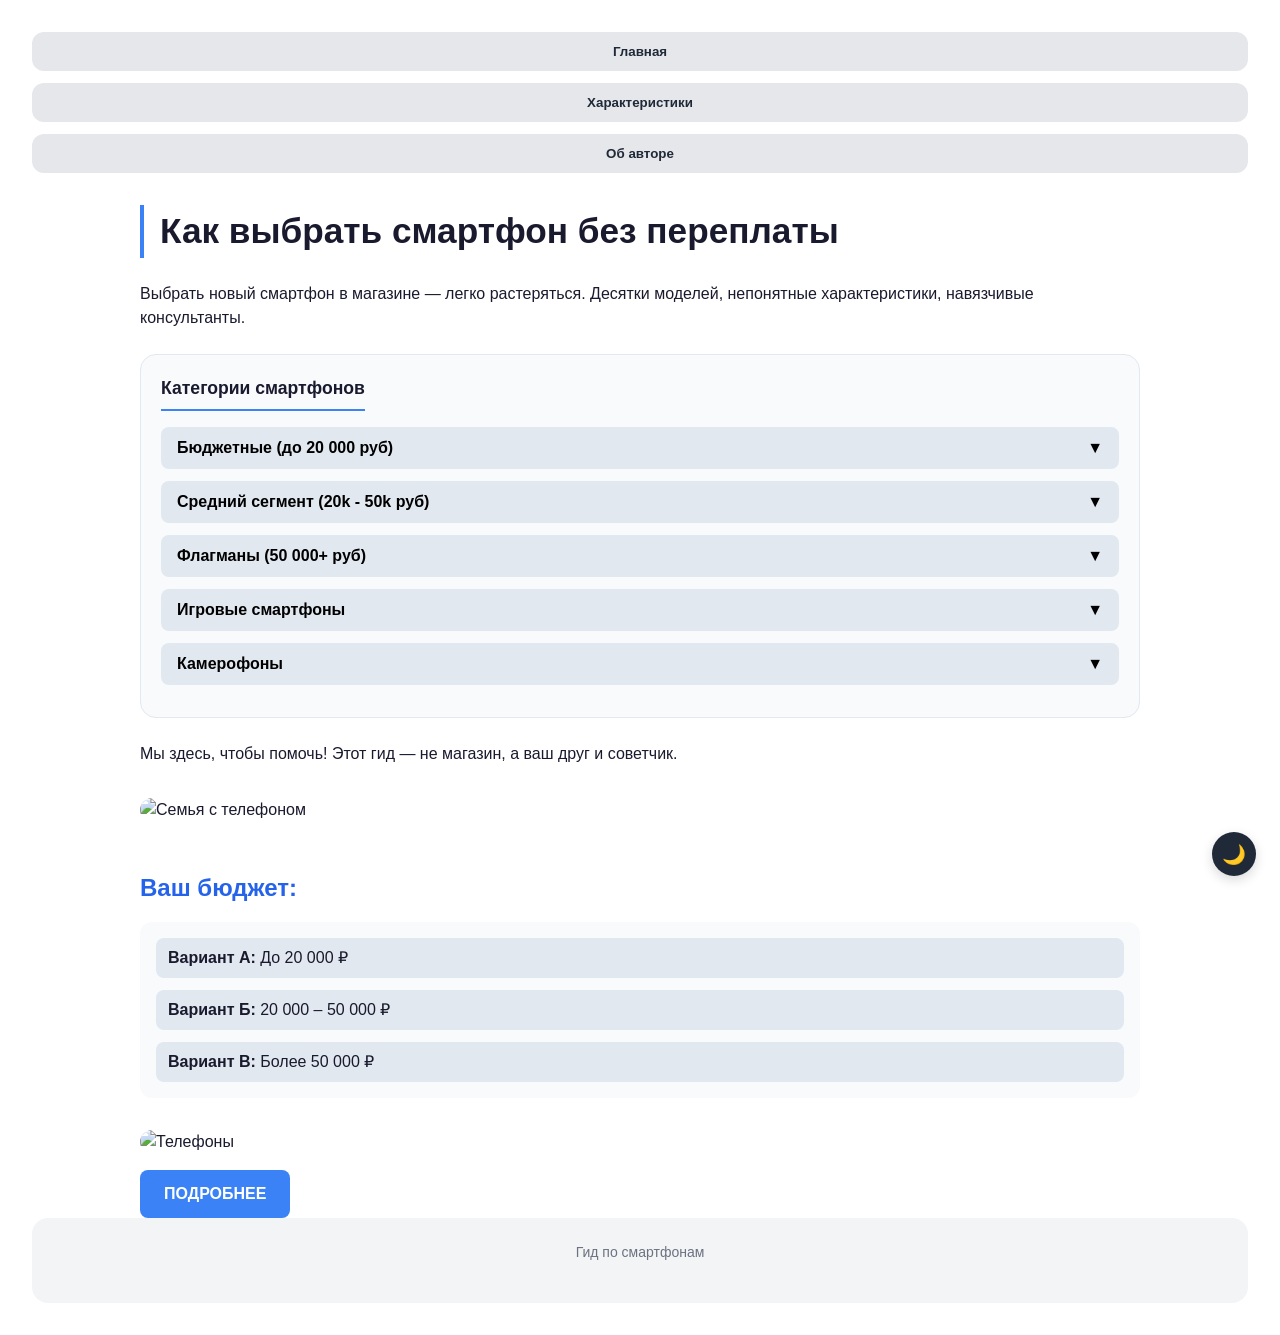
==== index.html @ 874bac9c "Add files via upload приветос" ====
<!DOCTYPE html>
<html lang="ru">
<head>
    <meta charset="UTF-8">
    <title>Гид по смартфонам</title>
    <link rel="stylesheet" href="style.css">
    <script src="script.js" defer></script>
</head>
<body>

    <header>
        <nav>
            <button><a href="index228.html">Главная</a></button>
            <button><a href="about228.html">Характеристики</a></button>
            <button><a href="contact228.html">Об авторе</a></button>
        </nav>
    </header>

    <main>
        <h1>Как выбрать смартфон без переплаты</h1>

        <p>Выбрать новый смартфон в магазине — легко растеряться. Десятки моделей, непонятные характеристики, навязчивые консультанты.</p>

        <p>Мы здесь, чтобы помочь! Этот гид — не магазин, а ваш друг и советчик.</p>

        <img src="img/семья.jpeg" alt="Семья с телефоном">

        <h2>Ваш бюджет:</h2>
        <ul>
            <li><strong>Вариант А:</strong> До 20 000 ₽</li>
            <li><strong>Вариант Б:</strong> 20 000 – 50 000 ₽</li>
            <li><strong>Вариант В:</strong> Более 50 000 ₽</li>
        </ul>

        <img src="img/телефоны.jpeg" alt="Телефоны">

        <br>
        <a href="about228.html" class="button">ПОДРОБНЕЕ</a>
    </main>

    <footer>
        <p>Гид по смартфонам</p>
    </footer>

</body>
</html>
---- style.css ----
* {
    margin: 0;
    padding: 0;
    box-sizing: border-box;
}

html {
    cursor: url('data:image/svg+xml;utf8,<svg xmlns="http://www.w3.org/2000/svg" width="22" height="22" viewBox="0 0 22 22"><defs><linearGradient id="grad" x1="0%" y1="0%" x2="100%" y2="100%"><stop offset="0%" stop-color="%233b82f6"/><stop offset="100%" stop-color="%238b5cf6"/></linearGradient></defs><polygon points="2,2 18,9 11,10 8,18" fill="url(%23grad)" stroke="white" stroke-width="1"/><circle cx="9" cy="10" r="1.3" fill="white"/></svg>') 2 2, auto;
}

body.dark {
    background: #0f0f1a;
    color: #e0e0e0;
}

body.dark html {
    cursor: url('data:image/svg+xml;utf8,<svg xmlns="http://www.w3.org/2000/svg" width="22" height="22" viewBox="0 0 22 22"><defs><linearGradient id="grad" x1="0%" y1="0%" x2="100%" y2="100%"><stop offset="0%" stop-color="%2360a5fa"/><stop offset="100%" stop-color="%23c084fc"/></linearGradient></defs><polygon points="2,2 18,9 11,10 8,18" fill="url(%23grad)" stroke="%231f1f2e" stroke-width="1"/><circle cx="9" cy="10" r="1.3" fill="%230f0f1a"/></svg>') 2 2, auto;
}

a, button, .button, .theme-toggle, nav a, .spec-card, .contact-item, .category-btn, .dropdown-btn {
    cursor: url('data:image/svg+xml;utf8,<svg xmlns="http://www.w3.org/2000/svg" width="24" height="24" viewBox="0 0 24 24"><defs><linearGradient id="gradHover" x1="0%" y1="0%" x2="100%" y2="100%"><stop offset="0%" stop-color="%23f59e0b"/><stop offset="100%" stop-color="%23ef4444"/></linearGradient></defs><polygon points="3,3 19,10 12,11 9,19" fill="url(%23gradHover)" stroke="white" stroke-width="1"/><circle cx="10" cy="11" r="1.5" fill="white"/></svg>') 3 3, pointer;
}

body.dark a, body.dark button, body.dark .button, body.dark .theme-toggle, body.dark nav a, body.dark .spec-card, body.dark .contact-item, body.dark .category-btn, body.dark .dropdown-btn {
    cursor: url('data:image/svg+xml;utf8,<svg xmlns="http://www.w3.org/2000/svg" width="24" height="24" viewBox="0 0 24 24"><defs><linearGradient id="gradHoverDark" x1="0%" y1="0%" x2="100%" y2="100%"><stop offset="0%" stop-color="%23fbbf24"/><stop offset="100%" stop-color="%23f97316"/></linearGradient></defs><polygon points="3,3 19,10 12,11 9,19" fill="url(%23gradHoverDark)" stroke="%23333" stroke-width="1"/><circle cx="10" cy="11" r="1.5" fill="%230f0f1a"/></svg>') 3 3, pointer;
}

body {
    font-family: -apple-system, BlinkMacSystemFont, 'Segoe UI', Roboto, Arial, sans-serif;
    background: #ffffff;
    color: #1a1a2e;
    line-height: 1.5;
    padding: 2rem;
    transition: background 0.2s ease, color 0.2s ease;
    min-height: 100vh;
    display: flex;
    flex-direction: column;
}

h1 {
    font-size: 2.2rem;
    font-weight: 700;
    margin-bottom: 1.5rem;
    border-left: 4px solid #3b82f6;
    padding-left: 1rem;
}

h2 {
    font-size: 1.5rem;
    font-weight: 600;
    margin-top: 2rem;
    margin-bottom: 1rem;
    color: #2563eb;
}

body.dark h2 {
    color: #60a5fa;
}

p {
    margin-bottom: 1rem;
}

ul {
    margin: 1rem 0 1rem 2rem;
}

li {
    margin: 0.5rem 0;
}

a {
    text-decoration: none;
    color: inherit;
}

nav {
    display: flex;
    flex-direction: column;
    gap: 0.75rem;
    margin-bottom: 2rem;
    position: sticky;
    top: 1rem;
    align-self: flex-start;
}

nav button {
    background: none;
    border: none;
    padding: 0;
    width: 100%;
}

nav a {
    display: block;
    padding: 0.75rem 1.5rem;
    background: #e5e7eb;
    color: #1f2937;
    border-radius: 0.75rem;
    font-weight: 600;
    text-align: center;
    transition: all 0.2s;
    width: 100%;
}

nav a:hover {
    background: #d1d5db;
    transform: translateX(6px);
}

body.dark nav a {
    background: #2d2d3a;
    color: #e0e0e0;
}

body.dark nav a:hover {
    background: #3d3d4a;
    transform: translateX(6px);
}

.interactive-menu {
    background: #f8fafc;
    border-radius: 1rem;
    padding: 1.25rem;
    margin: 1.5rem 0;
    border: 1px solid #e2e8f0;
}

body.dark .interactive-menu {
    background: #111827;
    border-color: #1f2937;
}

.menu-title {
    font-weight: 700;
    font-size: 1.1rem;
    margin-bottom: 1rem;
    padding-bottom: 0.5rem;
    border-bottom: 2px solid #3b82f6;
    display: inline-block;
}

.category-group {
    margin-bottom: 0.75rem;
}

.category-btn {
    width: 100%;
    text-align: left;
    background: #e2e8f0;
    border: none;
    padding: 0.75rem 1rem;
    border-radius: 0.5rem;
    font-weight: 600;
    font-size: 1rem;
    display: flex;
    justify-content: space-between;
    align-items: center;
    transition: all 0.2s;
}

.category-btn:hover {
    background: #cbd5e1;
    transform: translateX(4px);
}

body.dark .category-btn {
    background: #1e293b;
    color: #e2e8f0;
}

body.dark .category-btn:hover {
    background: #334155;
}

.arrow {
    transition: transform 0.3s;
}

.category-btn.active .arrow {
    transform: rotate(180deg);
}

.dropdown-content {
    max-height: 0;
    overflow: hidden;
    transition: max-height 0.3s ease-out, margin 0.2s;
    background: #f1f5f9;
    border-radius: 0.5rem;
    margin-top: 0;
}

.dropdown-content.open {
    max-height: 300px;
    margin-top: 0.5rem;
}

body.dark .dropdown-content {
    background: #0f172a;
}

.dropdown-item {
    padding: 0.6rem 1rem 0.6rem 2rem;
    display: block;
    color: #334155;
    font-size: 0.9rem;
    transition: all 0.15s;
    border-left: 2px solid transparent;
}

.dropdown-item:hover {
    background: #e2e8f0;
    border-left-color: #3b82f6;
    transform: translateX(4px);
}

body.dark .dropdown-item {
    color: #cbd5e1;
}

body.dark .dropdown-item:hover {
    background: #1e293b;
    border-left-color: #60a5fa;
}

.button {
    display: inline-block;
    background: #3b82f6;
    color: white;
    padding: 0.75rem 1.5rem;
    border-radius: 0.5rem;
    font-weight: 600;
    text-align: center;
    transition: background 0.2s, transform 0.1s;
    border: none;
}

.button:hover {
    background: #2563eb;
    transform: translateY(-2px);
}

.button:active {
    transform: translateY(0);
}

img {
    max-width: 100%;
    height: auto;
    border-radius: 0.75rem;
    margin: 1rem 0;
}

.specs-grid {
    display: flex;
    flex-direction: column;
    gap: 1.5rem;
    margin: 1.5rem 0;
}

.spec-card {
    background: #f9fafb;
    border-radius: 1rem;
    padding: 1.5rem;
    border: 1px solid #e5e7eb;
    transition: all 0.2s;
    display: flex;
    flex-direction: column;
}

.spec-card:hover {
    transform: translateY(-3px);
    box-shadow: 0 8px 20px rgba(0, 0, 0, 0.08);
}

body.dark .spec-card {
    background: #1a1a2a;
    border-color: #2d2d3a;
}

.spec-card h2 {
    margin-top: 0;
    margin-bottom: 0.75rem;
    color: #1f2937;
}

body.dark .spec-card h2 {
    color: #e0e0e0;
}

.spec-card img {
    width: 100%;
    max-height: 180px;
    object-fit: cover;
    margin: 0.5rem 0;
    border-radius: 0.5rem;
}

.spec-card p {
    margin: 0.25rem 0;
}

.photos-row {
    display: flex;
    flex-wrap: wrap;
    gap: 1rem;
    margin: 1rem 0;
}

.photos-row img {
    flex: 1 1 calc(50% - 0.5rem);
    min-width: 150px;
    margin: 0;
}

.contacts-list {
    display: flex;
    flex-direction: column;
    gap: 0.75rem;
    margin: 1rem 0;
}

.contact-item {
    background: #f3f4f6;
    padding: 0.75rem 1rem;
    border-radius: 0.5rem;
    font-family: monospace;
    font-size: 0.95rem;
    transition: all 0.2s;
}

.contact-item:hover {
    transform: translateX(6px);
    background: #e5e7eb;
}

body.dark .contact-item {
    background: #1e1e2e;
    color: #a0a0e0;
}

body.dark .contact-item:hover {
    background: #2d2d3a;
}

.emails-list {
    display: flex;
    flex-direction: column;
    gap: 0.5rem;
    margin: 1rem 0;
}

.emails-list p {
    background: #f3f4f6;
    padding: 0.6rem 1rem;
    border-radius: 0.5rem;
    font-family: monospace;
    margin: 0;
}

body.dark .emails-list p {
    background: #1e1e2e;
}

footer {
    text-align: center;
    margin-top: auto;
    padding: 1.5rem;
    background: #f3f4f6;
    border-radius: 1rem;
    font-size: 0.875rem;
    color: #6b7280;
}

body.dark footer {
    background: #1a1a2a;
    color: #9ca3af;
}

.theme-toggle {
    position: fixed;
    bottom: 1.5rem;
    right: 1.5rem;
    background: #1f2937;
    color: white;
    border: none;
    width: 44px;
    height: 44px;
    border-radius: 50%;
    font-size: 1.2rem;
    display: flex;
    align-items: center;
    justify-content: center;
    transition: all 0.2s;
    box-shadow: 0 4px 12px rgba(0, 0, 0, 0.15);
    z-index: 100;
}

.theme-toggle:hover {
    transform: scale(1.05) rotate(15deg);
    background: #374151;
}

body.dark .theme-toggle {
    background: #e5e7eb;
    color: #1f2937;
}

main {
    max-width: 1000px;
    margin: 0 auto;
    width: 100%;
    flex: 1;
}

.budget-options {
    display: flex;
    flex-direction: column;
    gap: 0.75rem;
    background: #f8fafc;
    padding: 1rem;
    border-radius: 0.75rem;
    margin: 1rem 0;
}

body.dark .budget-options {
    background: #111827;
}

.budget-item {
    padding: 0.5rem 0.75rem;
    background: #e2e8f0;
    border-radius: 0.5rem;
}

body.dark .budget-item {
    background: #1e293b;
}

@media (max-width: 768px) {
    body {
        padding: 1rem;
    }
    
    body {
        flex-direction: column;
    }
    
    nav {
        flex-direction: row;
        justify-content: center;
        position: static;
        margin-bottom: 1.5rem;
    }
    
    nav a {
        text-align: center;
    }
    
    nav a:hover {
        transform: translateY(-2px);
    }
    
    h1 {
        font-size: 1.75rem;
    }
    
    .photos-row img {
        flex: 1 1 100%;
    }
    
    .theme-toggle {
        width: 38px;
        height: 38px;
        bottom: 1rem;
        right: 1rem;
    }
    
    .category-btn {
        font-size: 0.9rem;
        padding: 0.6rem 0.8rem;
    }
}

@media (min-width: 769px) and (max-width: 1024px) {
    body {
        padding: 1.5rem;
    }
}

@media (min-width: 1025px) {
    .specs-grid {
        display: flex;
        flex-direction: row;
        flex-wrap: wrap;
        gap: 1.5rem;
    }
    
    .specs-grid .spec-card {
        flex: 1 1 calc(50% - 0.75rem);
    }
}
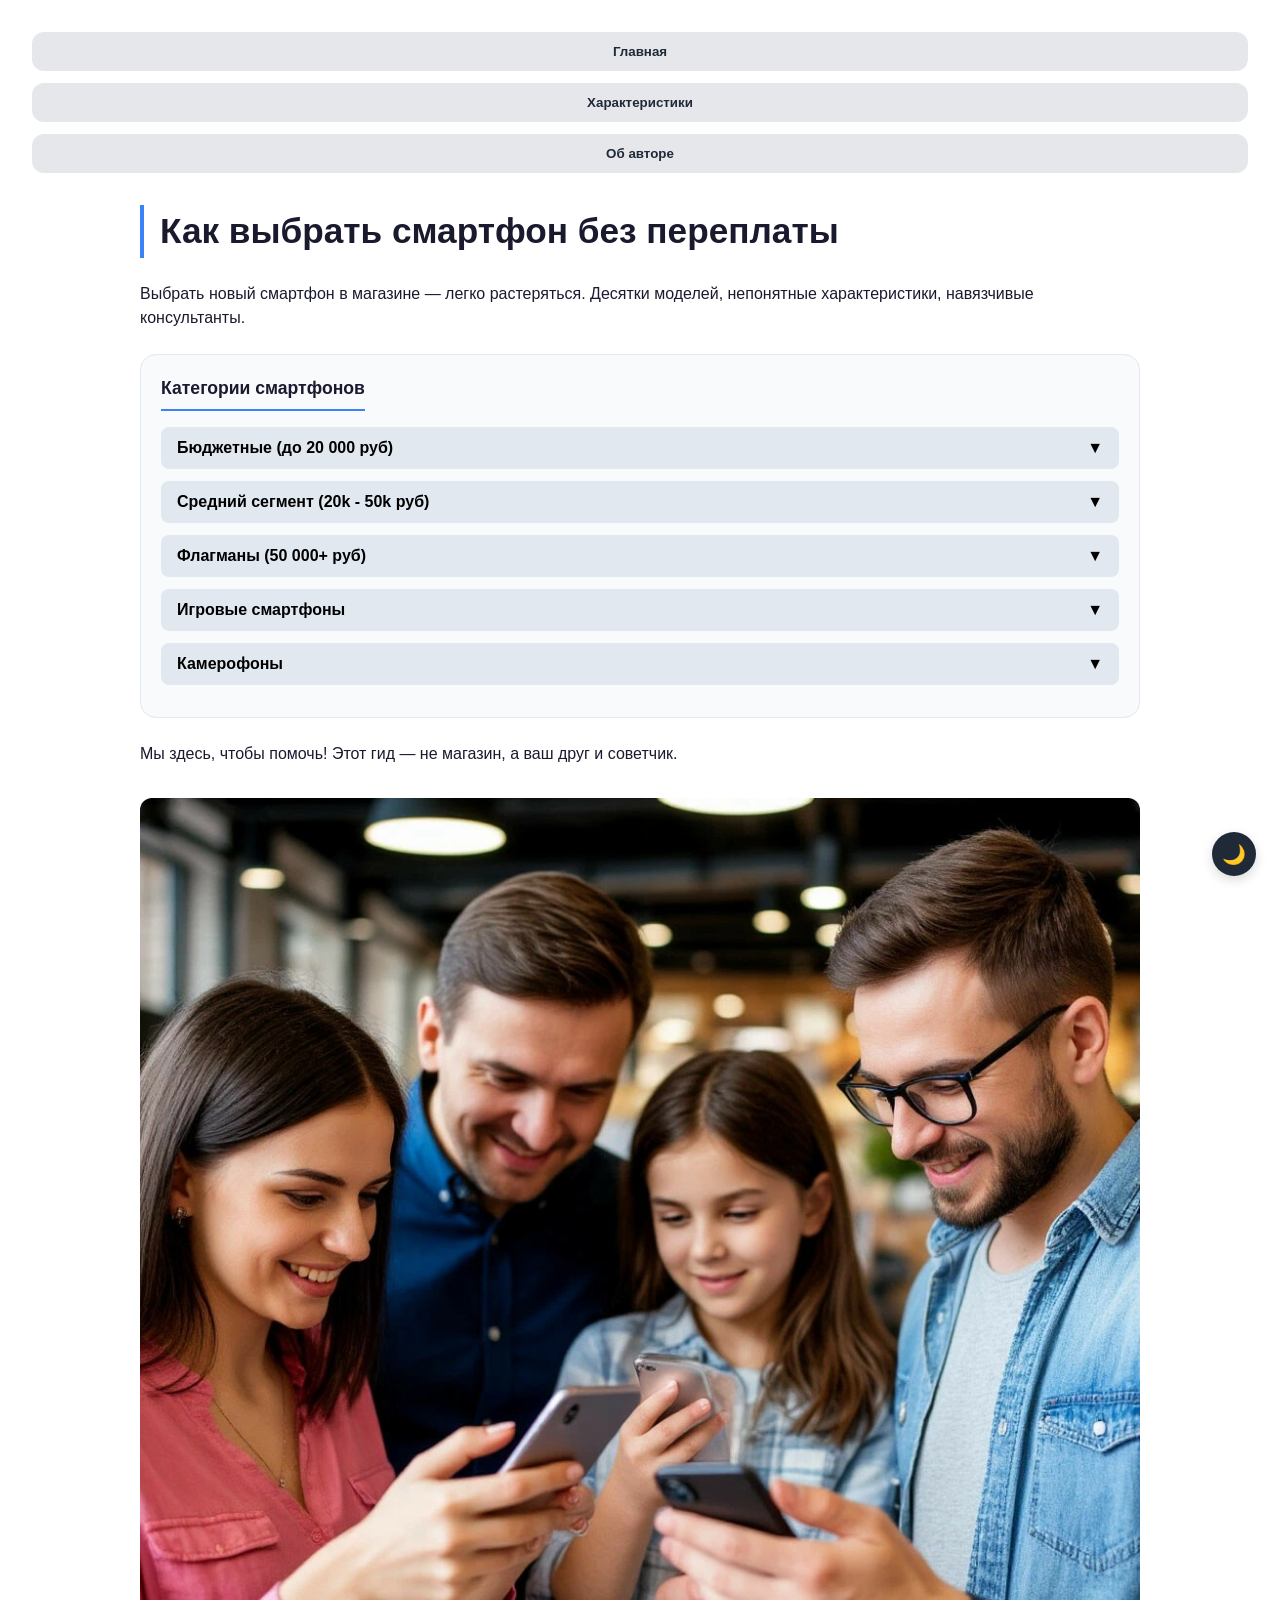
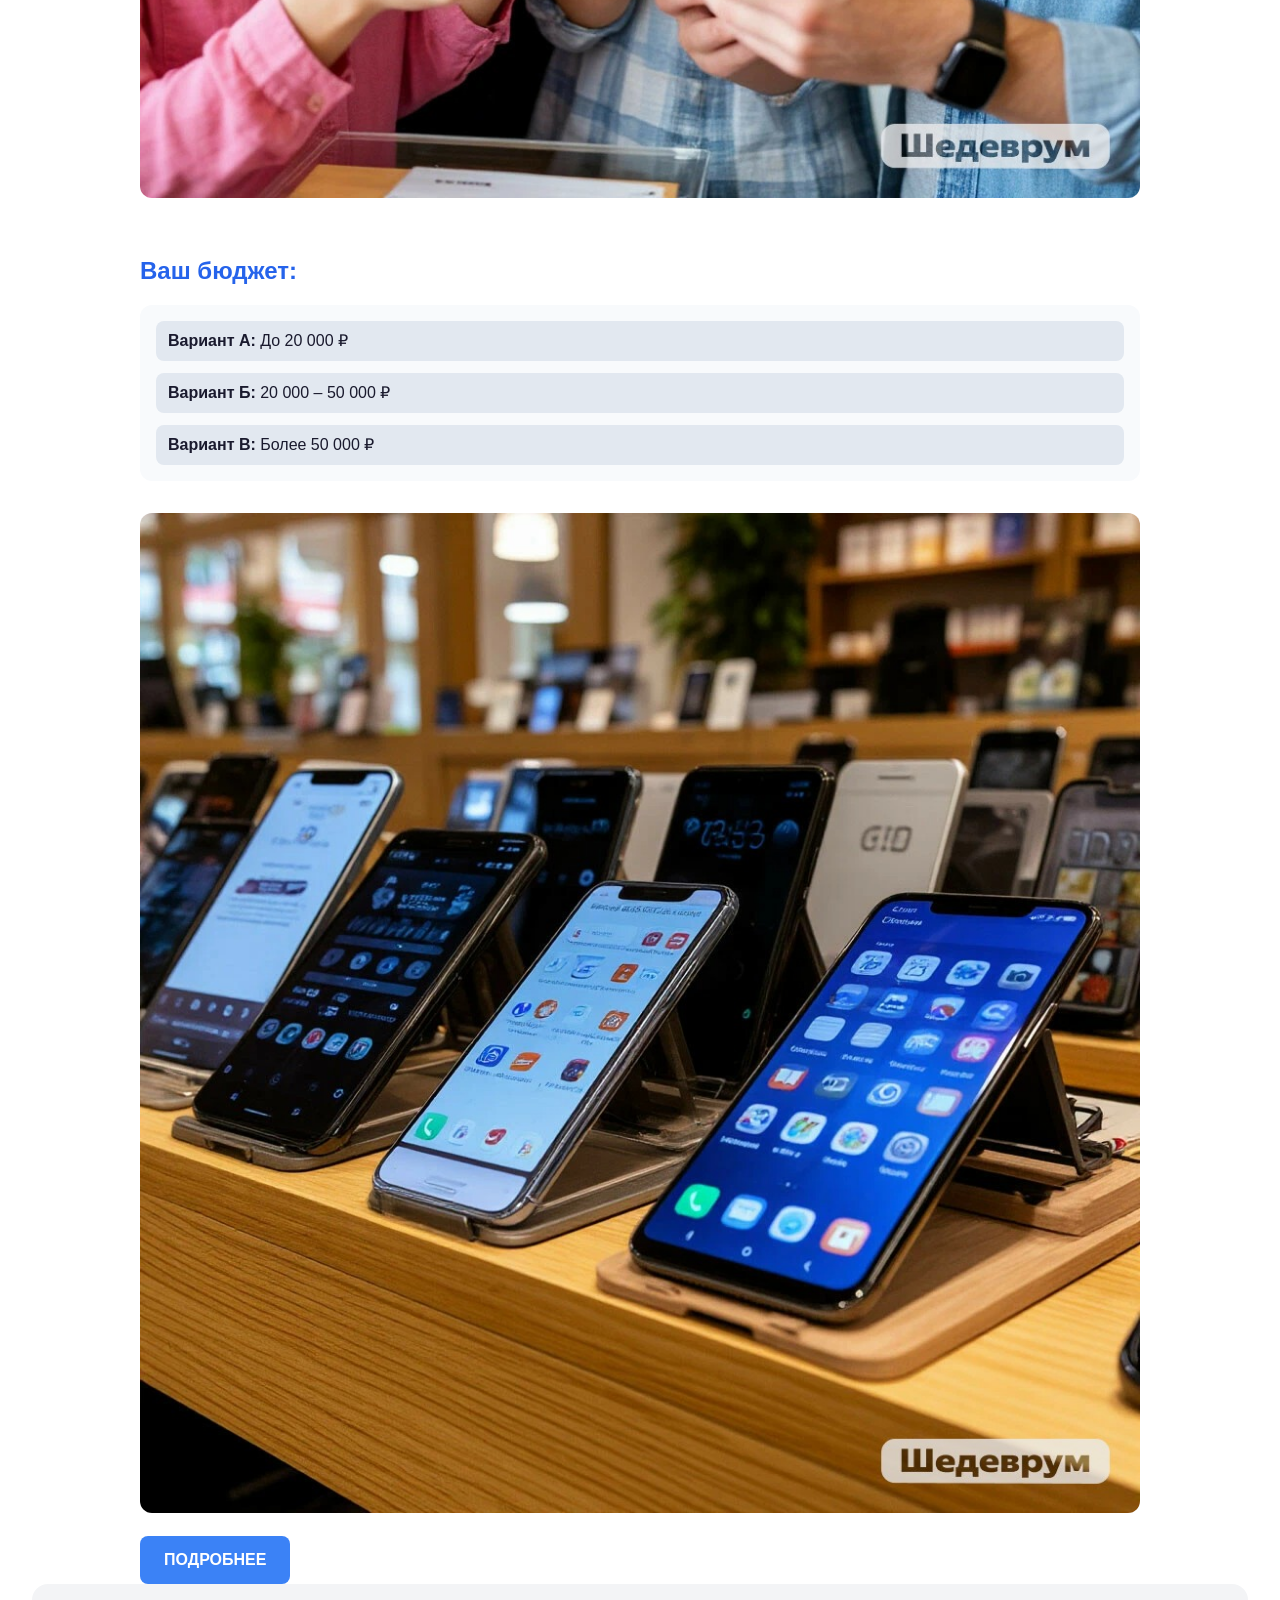
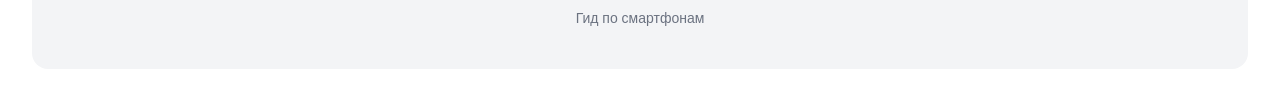
==== commit b4349aab: "Update index.html" ====
--- a/index.html
+++ b/index.html
@@ -10,9 +10,9 @@
 
     <header>
         <nav>
-            <button><a href="index228.html">Главная</a></button>
-            <button><a href="about228.html">Характеристики</a></button>
-            <button><a href="contact228.html">Об авторе</a></button>
+            <button><a href="index.html">Главная</a></button>
+            <button><a href="about.html">Характеристики</a></button>
+            <button><a href="contact.html">Об авторе</a></button>
         </nav>
     </header>
 
@@ -23,7 +23,7 @@
 
         <p>Мы здесь, чтобы помочь! Этот гид — не магазин, а ваш друг и советчик.</p>
 
-        <img src="img/семья.jpeg" alt="Семья с телефоном">
+        <img src="семья.jpeg" alt="Семья с телефоном">
 
         <h2>Ваш бюджет:</h2>
         <ul>
@@ -32,10 +32,10 @@
             <li><strong>Вариант В:</strong> Более 50 000 ₽</li>
         </ul>
 
-        <img src="img/телефоны.jpeg" alt="Телефоны">
+        <img src="телефоны.jpeg" alt="Телефоны">
 
         <br>
-        <a href="about228.html" class="button">ПОДРОБНЕЕ</a>
+        <a href="about.html" class="button">ПОДРОБНЕЕ</a>
     </main>
 
     <footer>
@@ -43,4 +43,4 @@
     </footer>
 
 </body>
-</html>+</html>
